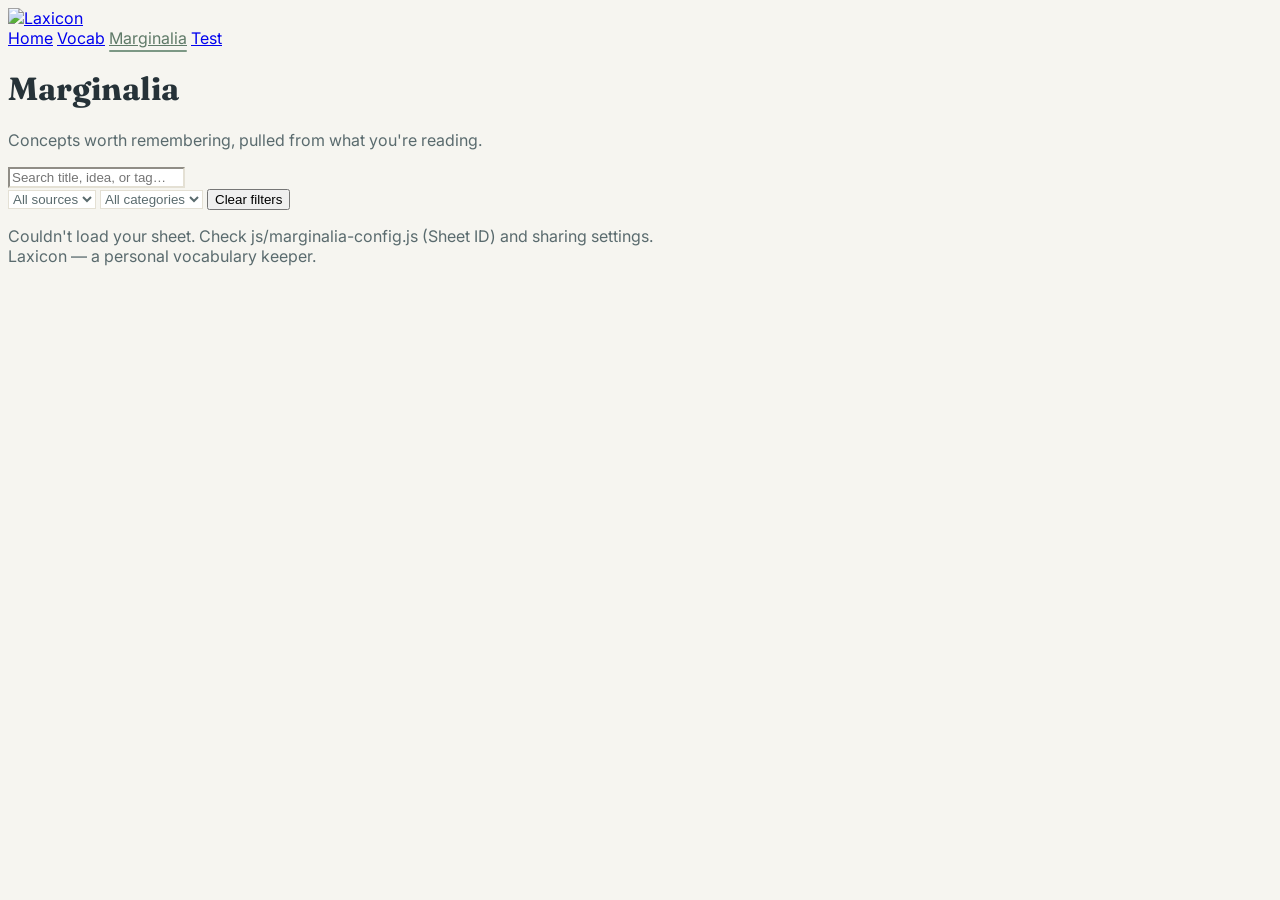
==== marginalia.html @ e49c8a2b "marginalia" ====
<!DOCTYPE html>
<html lang="en">
<head>
<meta charset="UTF-8">
<meta name="viewport" content="width=device-width, initial-scale=1.0">
<title>Marginalia — Laxicon</title>
<link rel="icon" type="image/svg+xml" href="favicon.svg">
<script src="https://cdn.tailwindcss.com"></script>
<script src="https://cdnjs.cloudflare.com/ajax/libs/PapaParse/5.4.1/papaparse.min.js"></script>
<link rel="stylesheet" href="style.css">
</head>
<body class="bg-app min-h-screen flex flex-col">

  <header class="border-b border-app">
    <nav class="max-w-4xl mx-auto px-6 py-5 flex items-center justify-between">
      <a href="index.html"><img src="assets/logo-wordmark.svg" alt="Laxicon" class="h-7"></a>
      <div class="flex gap-6 text-sm font-medium text-ink-soft">
        <a href="index.html" class="nav-link">Home</a>
        <a href="vocab.html" class="nav-link">Vocab</a>
        <a href="marginalia.html" class="nav-link active">Marginalia</a>
        <a href="test.html" class="nav-link">Test</a>
      </div>
    </nav>
  </header>

  <main class="flex-1 max-w-3xl w-full mx-auto px-6 py-12">
    <h1 class="font-display text-3xl text-ink mb-1">Marginalia</h1>
    <p class="text-ink-soft text-sm mb-6">Concepts worth remembering, pulled from what you're reading.</p>

    <div class="mb-6">
      <input id="search" type="text" placeholder="Search title, idea, or tag…"
        class="w-full bg-card border border-app rounded-full px-5 py-3 text-sm text-ink placeholder-ink-soft focus:outline-none focus:ring-2 focus:ring-sage" />
    </div>

    <div class="flex flex-wrap gap-3 mb-2">
      <select id="filter-source" class="bg-card border border-app rounded-full px-4 py-2 text-sm text-ink-soft focus:outline-none focus:ring-2 focus:ring-sage">
        <option value="">All sources</option>
      </select>
      <select id="filter-category" class="bg-card border border-app rounded-full px-4 py-2 text-sm text-ink-soft focus:outline-none focus:ring-2 focus:ring-sage">
        <option value="">All categories</option>
      </select>
      <button id="clear-filters" class="text-sm text-sage-dark underline">Clear filters</button>
    </div>

    <p class="text-ink-soft text-sm mt-4 mb-4" id="count-label">Loading…</p>
    <div id="state-msg" class="text-ink-soft text-sm"></div>
    <div id="list" class="space-y-3"></div>
  </main>

  <footer class="border-t border-app py-6 text-center text-xs text-ink-soft">
    Laxicon — a personal vocabulary keeper.
  </footer>

  <script src="marginalia-config.js"></script>
  <script src="marginalia-data.js"></script>
  <script>
    let allEntries = [];

    function entryHTML(e, i) {
      const tagChips = e.tags.map(t => `<span class="chip">${t}</span>`).join(" ");
      return `
      <div class="word-card p-5" id="card-${i}">
        <button class="w-full flex items-start justify-between gap-4 text-left" onclick="toggleCard(${i})">
          <div>
            <span class="font-display text-xl text-ink block mb-1">${e.title}</span>
            <span class="text-xs text-ink-soft">${e.source}${e.category ? " · " + e.category : ""}</span>
          </div>
          <svg class="chevron w-4 h-4 text-ink-soft shrink-0 mt-1" fill="none" stroke="currentColor" viewBox="0 0 24 24"><path stroke-linecap="round" stroke-linejoin="round" stroke-width="2" d="M19 9l-7 7-7-7"/></svg>
        </button>

        <div class="entry-body">
          <hr class="squiggle-divider my-4" />
          ${e.coreIdea ? `<p class="text-ink mb-3">${e.coreIdea}</p>` : ""}
          ${e.description ? `<p class="text-sm text-ink-soft mb-3 whitespace-pre-line">${e.description}</p>` : ""}
          ${e.description2 ? `<p class="text-sm text-ink-soft mb-3 whitespace-pre-line">${e.description2}</p>` : ""}
          ${tagChips ? `<div class="flex flex-wrap gap-1.5 mt-3">${tagChips}</div>` : ""}
        </div>
      </div>`;
    }

    function toggleCard(i) {
      document.getElementById(`card-${i}`).classList.toggle("open");
    }

    function populateFilters(entries) {
      const sourceSel = document.getElementById("filter-source");
      const catSel = document.getElementById("filter-category");
      const sources = [...new Set(entries.map(e => e.source).filter(Boolean))].sort();
      const cats = [...new Set(entries.map(e => e.category).filter(Boolean))].sort();
      sourceSel.innerHTML = `<option value="">All sources</option>` + sources.map(s => `<option value="${s}">${s}</option>`).join("");
      catSel.innerHTML = `<option value="">All categories</option>` + cats.map(c => `<option value="${c}">${c}</option>`).join("");
    }

    function render(entries) {
      const list = document.getElementById("list");
      list.innerHTML = entries.map((e, i) => entryHTML(e, i)).join("");
      document.getElementById("count-label").textContent =
        `${entries.length} entr${entries.length === 1 ? "y" : "ies"}`;
    }

    function applyFilters() {
      const q = document.getElementById("search").value.trim().toLowerCase();
      const source = document.getElementById("filter-source").value;
      const category = document.getElementById("filter-category").value;

      const filtered = allEntries.filter(e => {
        const matchesQuery = !q ||
          e.title.toLowerCase().includes(q) ||
          e.coreIdea.toLowerCase().includes(q) ||
          e.tags.some(t => t.toLowerCase().includes(q));
        const matchesSource = !source || e.source === source;
        const matchesCategory = !category || e.category === category;
        return matchesQuery && matchesSource && matchesCategory;
      });
      render(filtered);
    }

    document.getElementById("search").addEventListener("input", applyFilters);
    document.getElementById("filter-source").addEventListener("change", applyFilters);
    document.getElementById("filter-category").addEventListener("change", applyFilters);
    document.getElementById("clear-filters").addEventListener("click", () => {
      document.getElementById("search").value = "";
      document.getElementById("filter-source").value = "";
      document.getElementById("filter-category").value = "";
      applyFilters();
    });

    (async () => {
      const msg = document.getElementById("state-msg");
      try {
        allEntries = await fetchMarginalia();
        if (!allEntries.length) {
          msg.textContent = "No entries yet — add some rows to your sheet.";
          document.getElementById("count-label").textContent = "0 entries";
          return;
        }
        populateFilters(allEntries);
        render(allEntries);
      } catch (err) {
        msg.textContent = "Couldn't load your sheet. Check js/marginalia-config.js (Sheet ID) and sharing settings.";
        document.getElementById("count-label").textContent = "";
        console.error(err);
      }
    })();
  </script>
</body>
</html>
---- style.css ----
@import url('https://fonts.googleapis.com/css2?family=Fraunces:ital,opsz,wght@0,9..144,400;0,9..144,600;1,9..144,500&family=Inter:wght@400;500;600&display=swap');

:root {
  --bg: #F6F5F0;
  --ink: #263238;
  --ink-soft: #5A6B6E;
  --sage: #7C9885;
  --sage-dark: #5F7A68;
  --dusk: #6B87A6;
  --gold: #C9A667;
  --card: #FFFFFF;
  --border: #E4E0D4;
}

* { scroll-behavior: smooth; }

body {
  background: var(--bg);
  color: var(--ink);
  font-family: 'Inter', sans-serif;
}

.font-display { font-family: 'Fraunces', serif; }

.bg-app { background: var(--bg); }
.text-ink { color: var(--ink); }
.text-ink-soft { color: var(--ink-soft); }
.bg-card { background: var(--card); }
.border-app { border-color: var(--border); }
.text-sage { color: var(--sage-dark); }
.bg-sage { background: var(--sage); }
.bg-sage-dark { background: var(--sage-dark); }
.text-dusk { color: var(--dusk); }
.text-gold { color: var(--gold); }
.bg-gold { background: var(--gold); }

/* Dictionary-style entry card */
.word-card { border: 1px solid var(--border); background: var(--card); border-radius: 14px; transition: box-shadow .25s ease, border-color .25s ease; }
.word-card:hover { box-shadow: 0 4px 18px rgba(38,50,56,0.06); border-color: var(--sage); }

.pos-tag {
  font-family: 'Fraunces', serif;
  font-style: italic;
  font-size: 0.75rem;
  color: var(--dusk);
  border: 1px solid var(--border);
  padding: 1px 8px;
  border-radius: 999px;
  white-space: nowrap;
}

.chevron { transition: transform .25s ease; }
.word-card.open .chevron { transform: rotate(180deg); }

.entry-body { max-height: 0; overflow: hidden; transition: max-height .35s ease, opacity .3s ease; opacity: 0; }
.word-card.open .entry-body { max-height: 800px; opacity: 1; }

.squiggle-divider { border: none; height: 1px; background: repeating-linear-gradient(90deg, var(--border) 0, var(--border) 6px, transparent 6px, transparent 10px); }

.nav-link { position: relative; }
.nav-link.active { color: var(--sage-dark); }
.nav-link.active::after {
  content: "";
  position: absolute;
  bottom: -4px; left: 0; right: 0;
  height: 2px;
  background: var(--sage);
  border-radius: 2px;
}

.chip { font-size: 0.78rem; padding: 2px 10px; border-radius: 999px; background: #F0EEE4; color: var(--ink-soft); }
.chip-syn { background: rgba(124,152,133,0.12); color: var(--sage-dark); }
.chip-ant { background: rgba(201,166,103,0.14); color: #8A6D2E; }
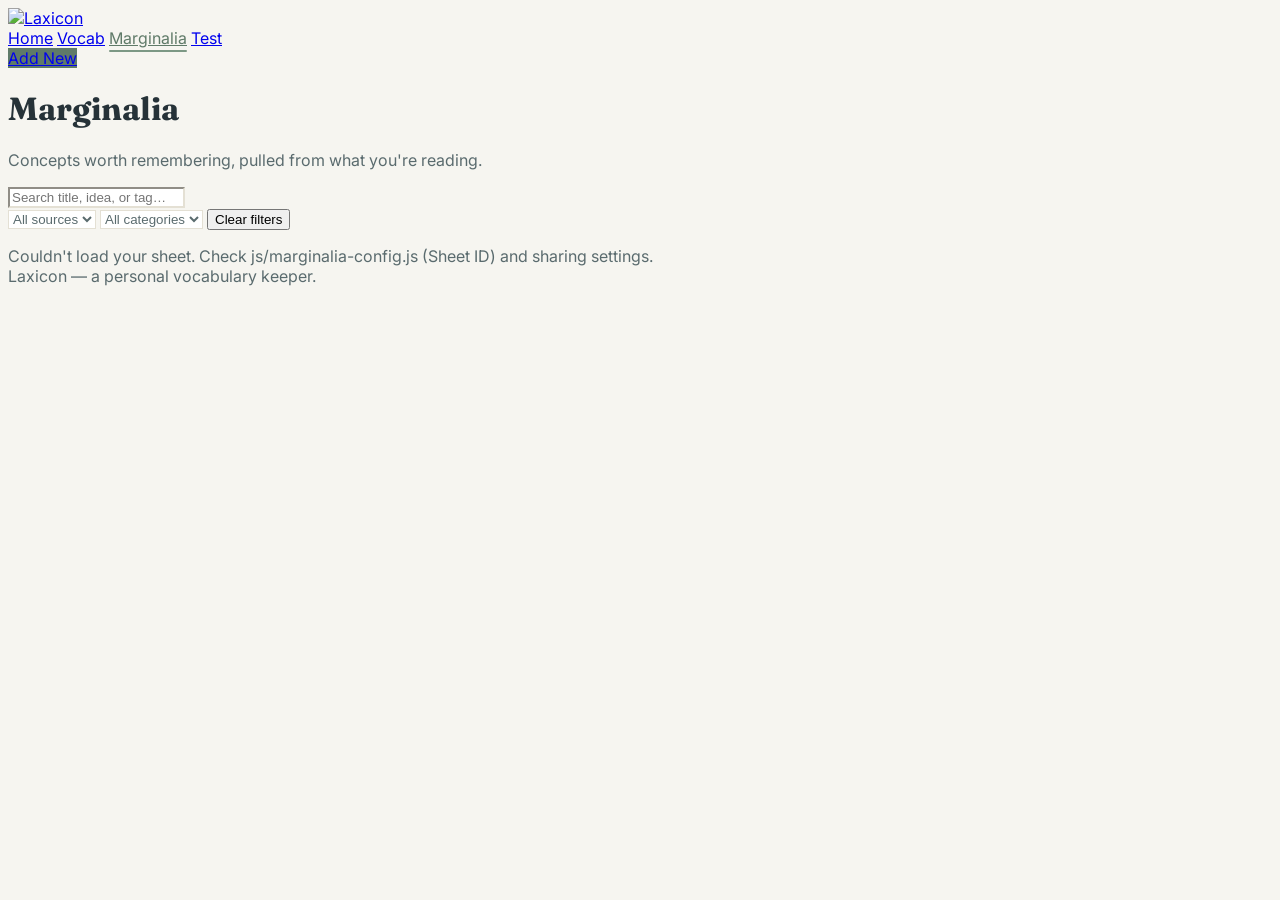
==== commit a962f660: "new btn" ====
--- a/marginalia.html
+++ b/marginalia.html
@@ -24,6 +24,9 @@
   </header>
 
   <main class="flex-1 max-w-3xl w-full mx-auto px-6 py-12">
+    <div class="flex  justify-end  p-2">
+      <a href="https://forms.gle/ggfnZUKErqe5iCSt5" class="bg-sage-dark text-white px-4 py-2 rounded-full text-sm">Add New</a>
+    </div>
     <h1 class="font-display text-3xl text-ink mb-1">Marginalia</h1>
     <p class="text-ink-soft text-sm mb-6">Concepts worth remembering, pulled from what you're reading.</p>
 
